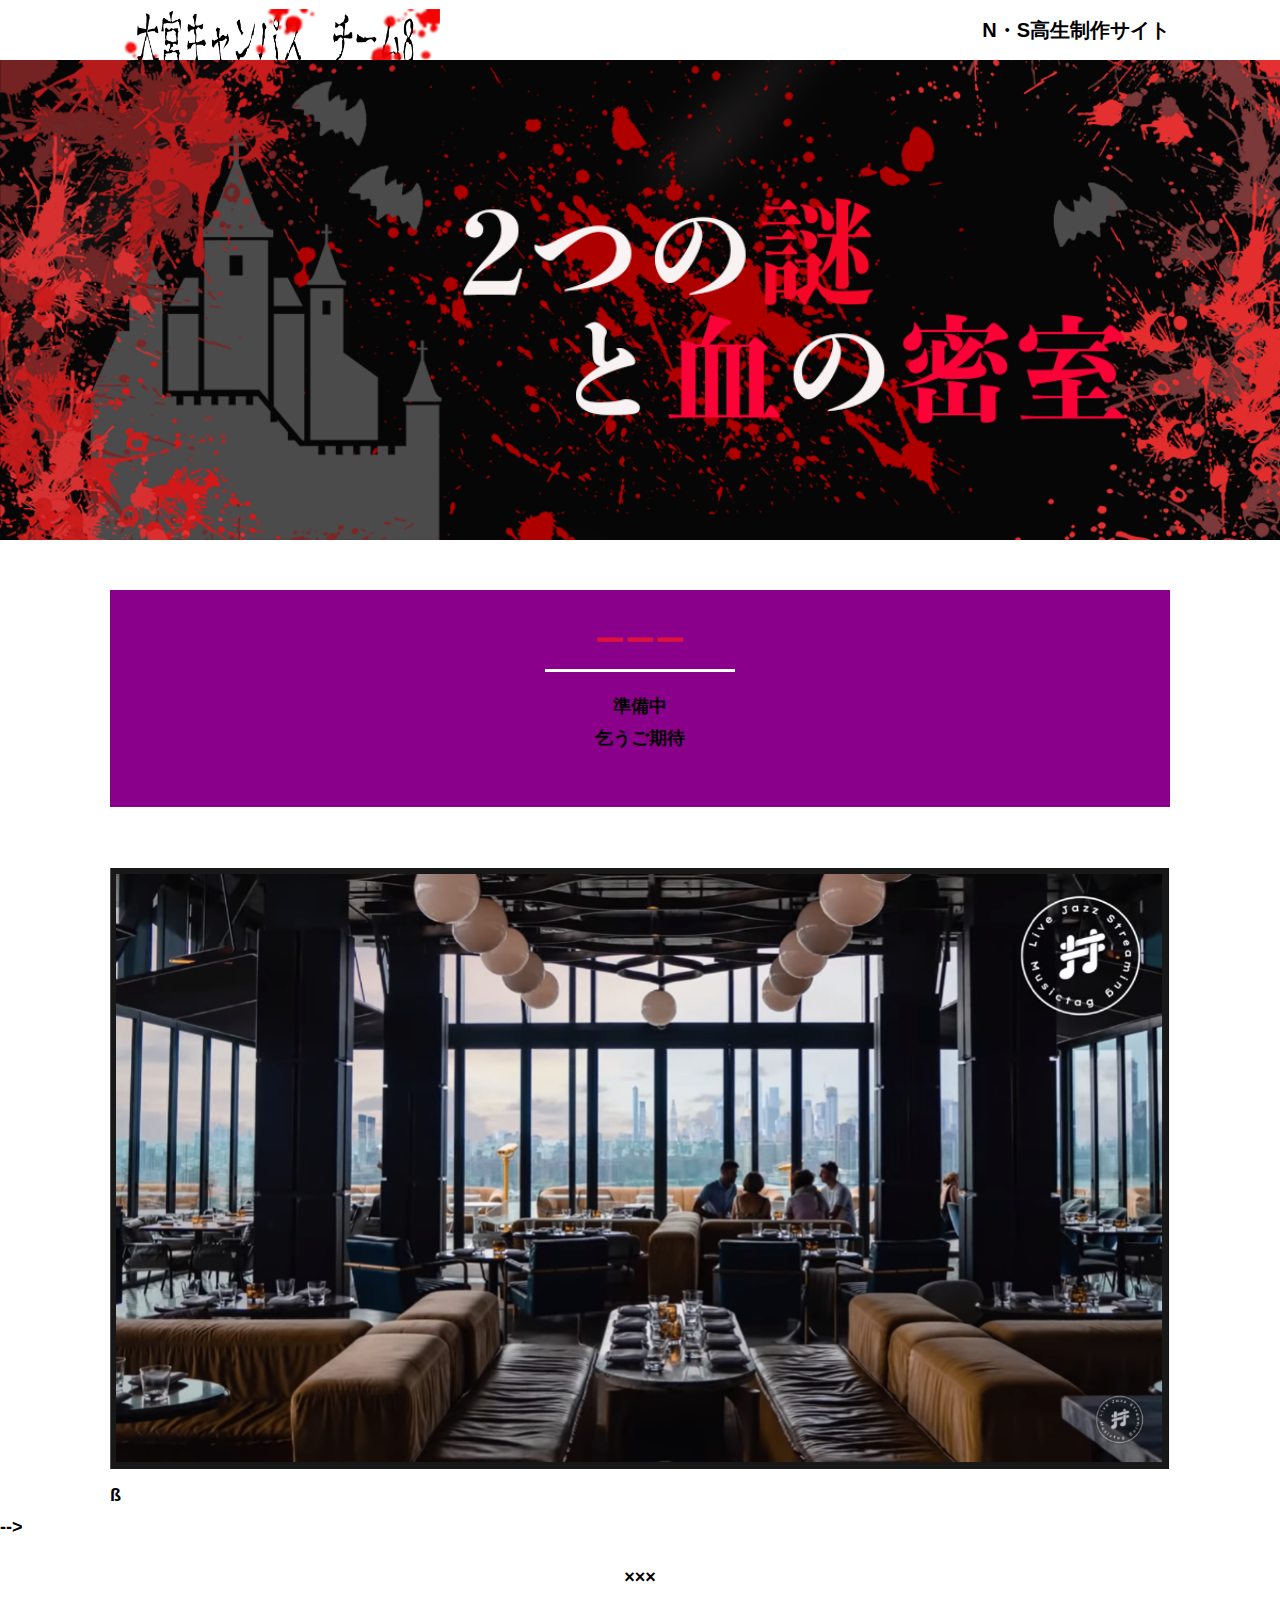
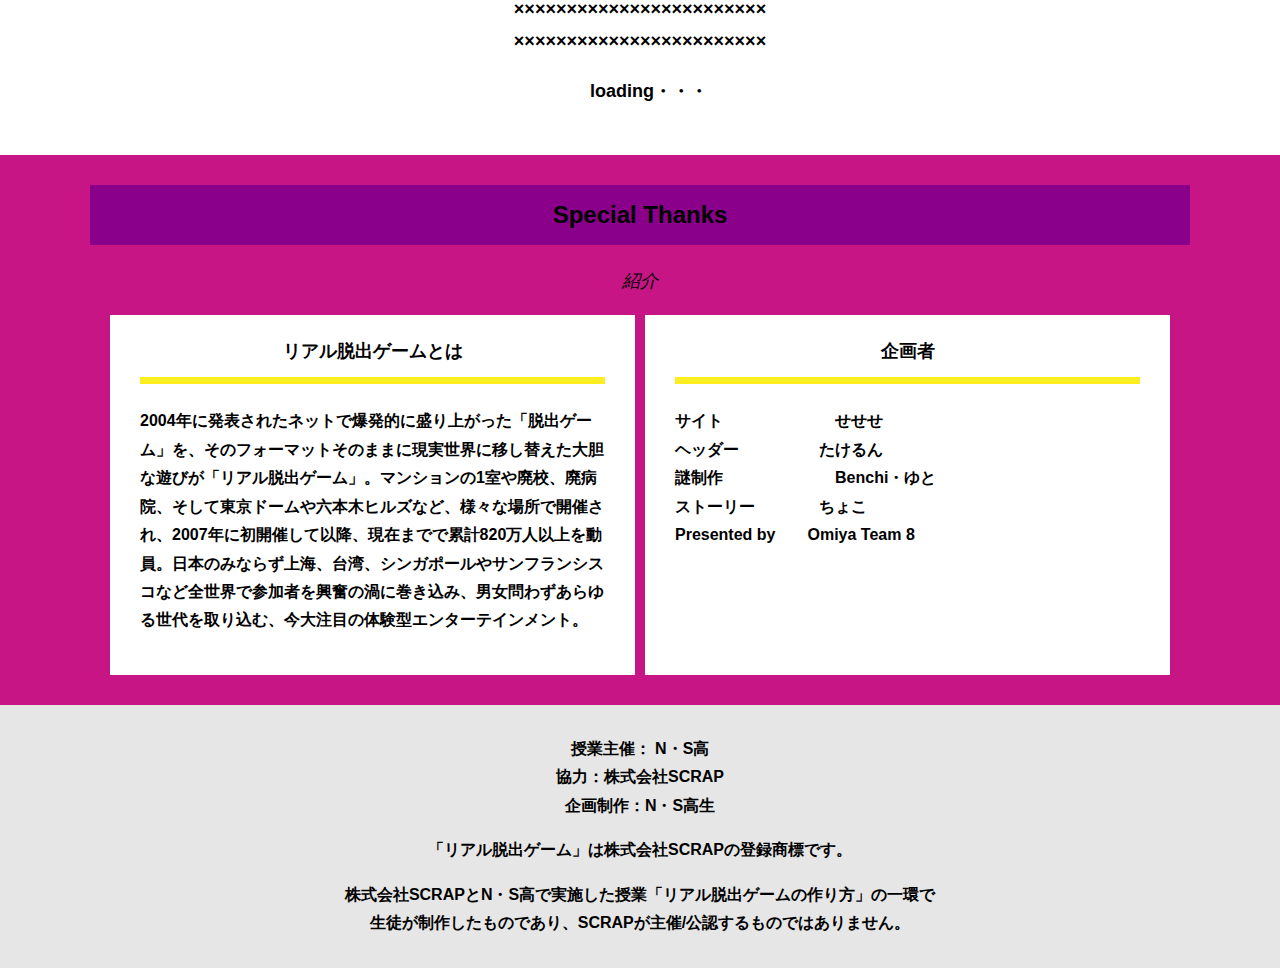
==== final.html @ 956ca18b "Update final.html" ====
<!DOCTYPE html>
<html lang="ja">
<head>
  <meta charset="UTF-8">
  <meta http-equiv="X-UA-Compatible" content="IE=edge">
  <meta name="viewport" content="width=device-width, initial-scale=1.0">
  <title>2つの謎と血の密室 │ Project N</title>
  <link rel="stylesheet" href="assets/css/normalize.css">
  <link rel="stylesheet" href="assets/css/style.css">
</head>
<body>
  <header class="header">
    <div class="container">
      <div class="header__logo"><img src="assets/images/rogo1.png" alt="チームロゴ"></div>
      <div class="header__name">N・S高生制作サイト</div>
    </div>
  </header>
  <main class="main final-page">
    <!-- タイトルエリア　ここから -->
    <h1 class="main-title"><img src="assets/images/プロN ヘッダー画像 2つの謎と血の密室.png" alt="2つの謎と血の密室"></h1>
    <!-- タイトルエリア　ここまで -->
    <section class="section">
      <div class="container">
        <div class="box bg-color--subcolor">
          <h2 class="section-title--border">ーーー</h2>
          <p class="text-center">準備中<br>
            乞うご期待</p>
        </div>
      </div>
    </section>
    <section class="section">
      <div class="container">
          <figure class="image__container">
             <img src="assets/images/stage.png" alt="">
          </figure>

<!--  YouTube貼り付け
            <div class="youtube__container">
              <div class="youtube">
                <iframe width="560" height="315" src="https://www.youtube.com/embed/IRyJe-0Uie0?controls=0" title="YouTube video player" frameborder="0" allow="accelerometer; autoplay; clipboard-write; encrypted-media; gyroscope; picture-in-picture" allowfullscreen></iframe>
              </div>
            </div>
Youtube貼り付けここまで-->
          ß
      </div>
         -->
        <p class="text-center">×××<br>
          ××××××××××××××××××××××××<br>
          ××××××××××××××××××××××××</p>
        <p class="text-center">　loading・・・ </p>
      </div>
    </section>
    <section class="section bg-color--keycolor">
      <div class="container">
        <h2 class="section-title">Special Thanks</h2>
        <p class="font-eng text-center">紹介</p>
        <div class="row">
          <div class="column">
            <div class="card">
              <h3 class="card__title">リアル脱出ゲームとは</h3>
              <p class="card__content">2004年に発表されたネットで爆発的に盛り上がった「脱出ゲーム」を、そのフォーマットそのままに現実世界に移し替えた大胆な遊びが「リアル脱出ゲーム」。マンションの1室や廃校、廃病院、そして東京ドームや六本木ヒルズなど、様々な場所で開催され、2007年に初開催して以降、現在までで累計820万人以上を動員。日本のみならず上海、台湾、シンガポールやサンフランシスコなど全世界で参加者を興奮の渦に巻き込み、男女問わずあらゆる世代を取り込む、今大注目の体験型エンターテインメント。</p>
            </div>
          </div>
          <div class="column">
            <div class="card">
              <h3 class="card__title">企画者</h3>
              <p class="card__content">
                サイト　　　　　　　せせせ<br>
                ヘッダー　　　　　たけるん<br>
                謎制作　　　　　　　Benchi・ゆと<br>
                ストーリー　　　　ちょこ<br>
                Presented by　　Omiya Team 8<br>
            </div>
          </div>
        </div>
      </div>
    </section>
  </main>
  <footer class="footer section bg-color--gray">
    <div class="container">
        <p class="text-center">授業主催： N・S高<br>協力：株式会社SCRAP<br>企画制作：N・S高生</p>
        <p class="text-center">「リアル脱出ゲーム」は株式会社SCRAPの登録商標です。</p>
        <p class="text-center">株式会社SCRAPとN・S高で実施した授業「リアル脱出ゲームの作り方」の一環で<br>生徒が制作したものであり、SCRAPが主催/公認するものではありません。</p>
    </div>
  </footer>
</body>
</html>
---- assets/css/style.css ----
@charset "UTF-8";
/****************************
 * 共通CSSのテンプレートです。
*****************************/
*,
*::before,
*::after {
  -webkit-box-sizing: border-box;
          box-sizing: border-box;
}

html {
  font-size: 18px;
  -webkit-box-sizing: border-box;
          box-sizing: border-box;
}

body {
  overflow-x: hidden;
  font-family: "游ゴシック体", "Yu Gothic", YuGothic, "ヒラギノ角ゴ Pro", "Hiragino Kaku Gothic Pro", "メイリオ", "Meiryo", sans-serif;
  font-size: 18px;
  line-height: 1.77778;
  font-weight: bold;
  text-decoration: none;
  border: none;
  list-style: none;
  color: #000;
  margin: 0;
}

img {
  width: 100%;
}

figure {
  margin: 0;
}

figcaption {
  margin-top: 30px;
  font-size: 14px;
}

@media screen and (max-width: 767px) {
  figcaption {
    font-size: 13px;
  }
}

input[type=text] {
  font-size: 18px;
  border: none;
  padding: 25px 35px;
  display: block;
  margin: 0 auto;
  max-width: 580px;
  width: 100%;
}

::-webkit-input-placeholder {
  color: #999;
}

:-ms-input-placeholder {
  color: #999;
}

::-ms-input-placeholder {
  color: #999;
}

::placeholder {
  color: #999;
}

button {
  cursor: pointer;
  display: block;
  border: none;
  margin: 0 auto;
  background-color: #c71585;
  color: #fff;
  width: 287px;
  height: 55px;
}

/*******************
* Layout
*******************/
.section {
  padding-top: 30px;
  padding-bottom: 30px;
}

.section--clear {
  /* ステージクリア画面 */
  position: fixed;
  display: none;
  /* 読み込み時に一瞬表示されるのを防ぐ */
  -webkit-box-pack: center;
      -ms-flex-pack: center;
          justify-content: center;
  -webkit-box-align: center;
      -ms-flex-align: center;
          align-items: center;
  top: 0;
  bottom: 0;
  left: 0;
  right: 0;
  z-index: 200;
}

.section--clear.isClear {
  display: -webkit-box;
  display: -ms-flexbox;
  display: flex;
}

.container {
  width: 1100px;
  padding-left: 20px;
  padding-right: 20px;
  margin: 0 auto;
}

@media screen and (max-width: 1100px) {
  .container {
    width: calc(100% - 40px);
  }
}

.row {
  display: -webkit-box;
  display: -ms-flexbox;
  display: flex;
  -ms-flex-line-pack: stretch;
      align-content: stretch;
  gap: 10px;
}

.row + .row {
  margin-top: 20px;
}

.column {
  width: 100%;
}

.card {
  background-color: #fff;
  margin-bottom: 20px;
  height: 100%;
}

.card__title {
  font-size: 18px;
  text-align: center;
  margin: 0;
  padding: 20px 30px;
  position: relative;
  cursor: pointer;
}

.card__content {
  -webkit-transition: all 0.3s;
  transition: all 0.3s;
  font-size: 16px;
  padding: 20px 30px;
  margin: 0;
  position: relative;
}

.card__content::before {
  display: block;
  content: '';
  width: calc(100% - 60px);
  height: 7px;
  background-color: #fcee21;
  position: absolute;
  top: -10px;
  left: 30px;
}

.hint-page .card {
  height: auto;
}

.hint-page .card__content {
  display: none;
  text-align: center;
}

.hint-page .card__arrow {
  position: absolute;
  top: calc(50% - 12px);
  right: 45px;
  -webkit-transform: rotate(90deg);
          transform: rotate(90deg);
  -webkit-transition: all 0.3s;
  transition: all 0.3s;
  fill: #009245;
  width: 12px;
  height: 24px;
}

.hint-page .card.is-open .card__content {
  display: block;
}

.hint-page .card.is-open .card__arrow {
  -webkit-transform: rotate(-90deg);
          transform: rotate(-90deg);
}

.box {
  padding: 35px 30px;
}

.youtube {
  position: relative;
  width: 100%;
  padding-top: 56.25%;
}

.youtube iframe {
  position: absolute;
  top: 0;
  left: 0;
  width: 100%;
  height: 100%;
}

.youtube__container {
  max-width: 800px;
  margin: 0 auto;
}

/*********************
* Color
*********************/
.bg-color--keycolor {
  background-color: #c71585;
}

.bg-color--subcolor {
  background-color: #8b008b;
}

.bg-color--gray {
  background-color: #e6e6e6;
}

/*********************
* title
**********************/
.main-title {
  margin: 0;
}

.sub-title {
  text-align: center;
  font-size: 18px;
  line-height: 1.66667;
}

.sub-title__bg {
  background-color: #fcee21;
  padding-left: 1rem;
  padding-right: 1rem;
}

.section-title {
  font-size: 24px;
  line-height: 1.75;
  text-align: center;
  padding: 9px 20px;
  background-color: #8b008b;
  margin: 0 -20px 20px -20px;
}

.section-title__stage {
  display: inline-block;
  margin-right: 2rem;
}

.section-title--keycolorlight {
  background-color: #dc143c;
}

.section-title--keycolorlight .section-title__stage {
  color: #fff;
}

.section-title--keycolor {
  background-color: #c71585;
}

.section-title--story {
  width: 330px;
  margin: 0 auto 20px;
}

.section-title--border {
  position: relative;
  font-size: 30px;
  text-align: center;
  line-height: 1.06667;
  margin: 0;
  padding-bottom: 15px;
  color: #dc143c;
}

.section-title--border::after {
  position: absolute;
  bottom: 0;
  left: calc(50% - 95px);
  display: block;
  content: '';
  background-color: #fff;
  height: 2.6px;
  width: 190px;
}

/******************
* text
******************/
.font-eng {
  font-style: italic;
  font-weight: normal;
}

/*************************
* Button
*************************/
.btn {
  display: block;
  text-decoration: none;
  cursor: pointer;
  background-color: #dc143c;
  color: #fff;
  font-size: 24px;
  line-height: 1.54167;
  text-align: center;
  padding: 11.5px;
  width: calc(100% - 40px);
  max-width: 700px;
  margin: 10px auto;
  position: relative;
}

.btn:hover {
  opacity: 0.7;
}

.btn__arrow {
  position: absolute;
  top: calc(50% - 12px);
  right: 15px;
  fill: #fff;
  width: 12px;
  height: 24px;
}

/****************
* header
*****************/
.header {
  background-color: #fff;
  height: 60px;
}

.header .container {
  display: -webkit-box;
  display: -ms-flexbox;
  display: flex;
  -webkit-box-pack: justify;
      -ms-flex-pack: justify;
          justify-content: space-between;
  -webkit-box-align: center;
      -ms-flex-align: center;
          align-items: center;
  height: 100%;
}

.header__logo {
  width: 330px;
  height: 42px;
}

.header__name {
  font-size: 20px;
  line-height: 1.1;
}

.footer {
  font-size: 16px;
}

.footer p:first-child {
  margin-top: 0;
}

.footer p:last-child {
  margin-bottom: 0;
}

/********************
* main
********************/
.story__note {
  margin: 0;
}

.story__note__outer {
  width: 860px;
  display: -webkit-box;
  display: -ms-flexbox;
  display: flex;
  padding: 20px;
  margin: 20px auto;
  -webkit-box-pack: center;
      -ms-flex-pack: center;
          justify-content: center;
}

@media screen and (max-width: 940px) {
  .story__note__outer {
    width: 100%;
  }
}

.stage-column__container + .stage-column__container {
  border-top: 2px solid #fff;
}

.answer {
  font-size: 18px;
  margin-bottom: 20px;
  line-height: 80px;
  word-spacing: 20px;
}

.err-message {
  color: #c1272d;
  font-size: 18px;
  text-align: center;
}

.link-hint {
  text-align: center;
  display: block;
  margin-top: 20px;
}

.clear-message {
  background-color: #8b008b;
  padding: 30px 30px 60px;
  position: relative;
}

.clear-message__title {
  position: relative;
  display: block;
  text-align: center;
  color: #dc143c;
  font-size: 30px;
  padding-bottom: 10px;
  margin-bottom: 35px;
}

.clear-message__title::after {
  content: '';
  position: absolute;
  display: block;
  width: 183px;
  height: 2px;
  background-color: #fff;
  bottom: 0;
  left: calc(50% - (183px/2));
}

.clear-message__content {
  text-align: center;
}

.clear-message__btn {
  position: absolute;
  bottom: -30px;
  left: calc(50% - 144px);
  width: 288px;
  margin: 0;
}

/********************
* Utility
********************/
.text-center {
  text-align: center;
}

.text-left {
  text-align: left;
}

.text-right {
  text-align: right;
}

.hidden {
  display: none;
}
/*# sourceMappingURL=style.css.map */
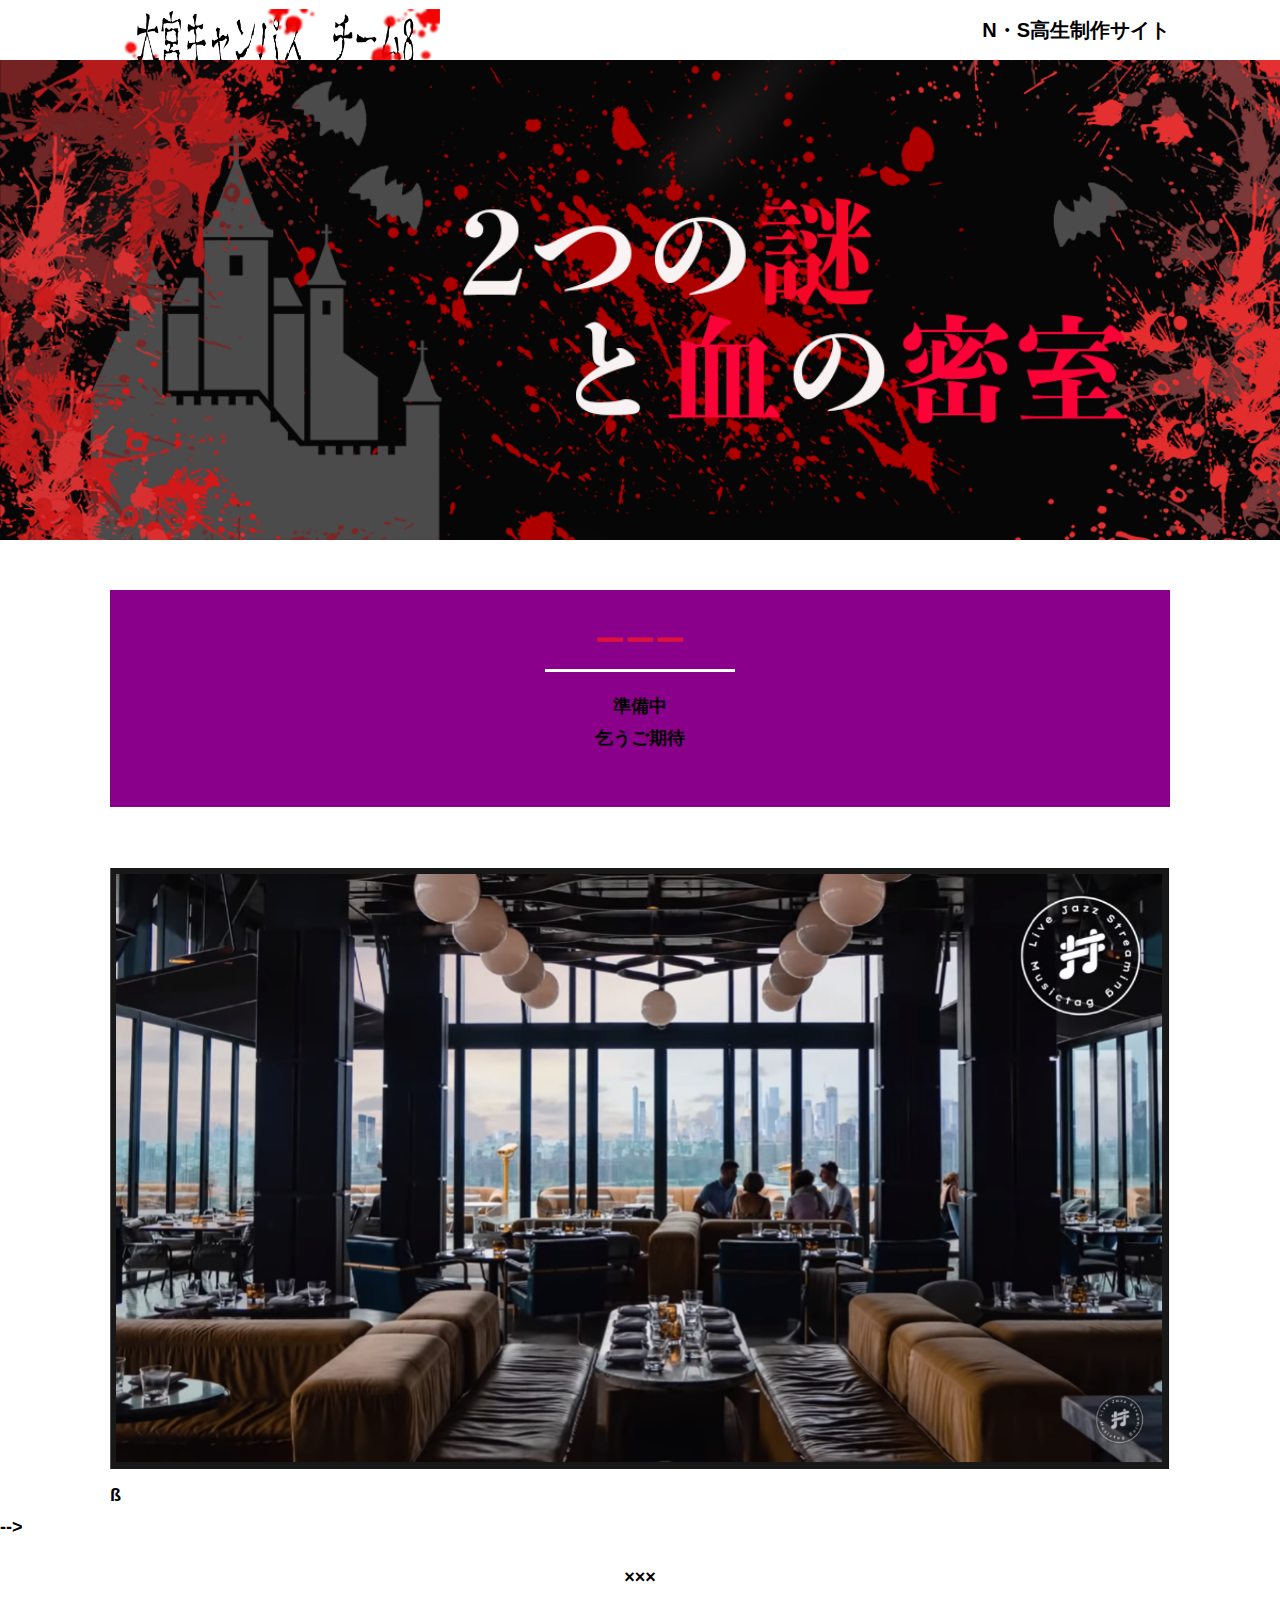
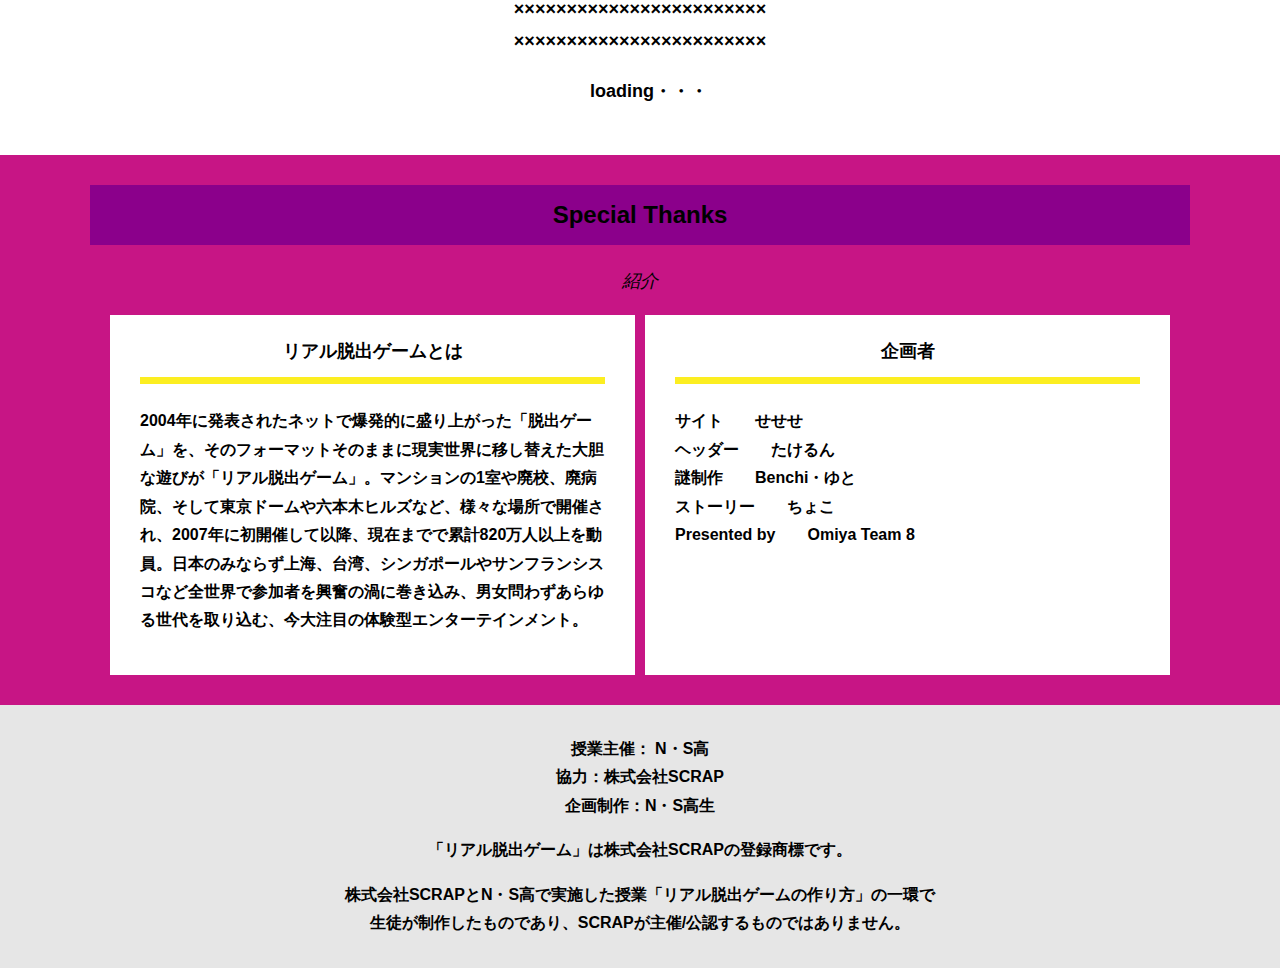
==== commit 994039e2: "Update final.html" ====
--- a/final.html
+++ b/final.html
@@ -65,10 +65,10 @@
             <div class="card">
               <h3 class="card__title">企画者</h3>
               <p class="card__content">
-                サイト　　　　　　　せせせ<br>
-                ヘッダー　　　　　たけるん<br>
-                謎制作　　　　　　　Benchi・ゆと<br>
-                ストーリー　　　　ちょこ<br>
+                サイト　　せせせ<br>
+                ヘッダー　　たけるん<br>
+                謎制作　　Benchi・ゆと<br>
+                ストーリー　　ちょこ<br>
                 Presented by　　Omiya Team 8<br>
             </div>
           </div>
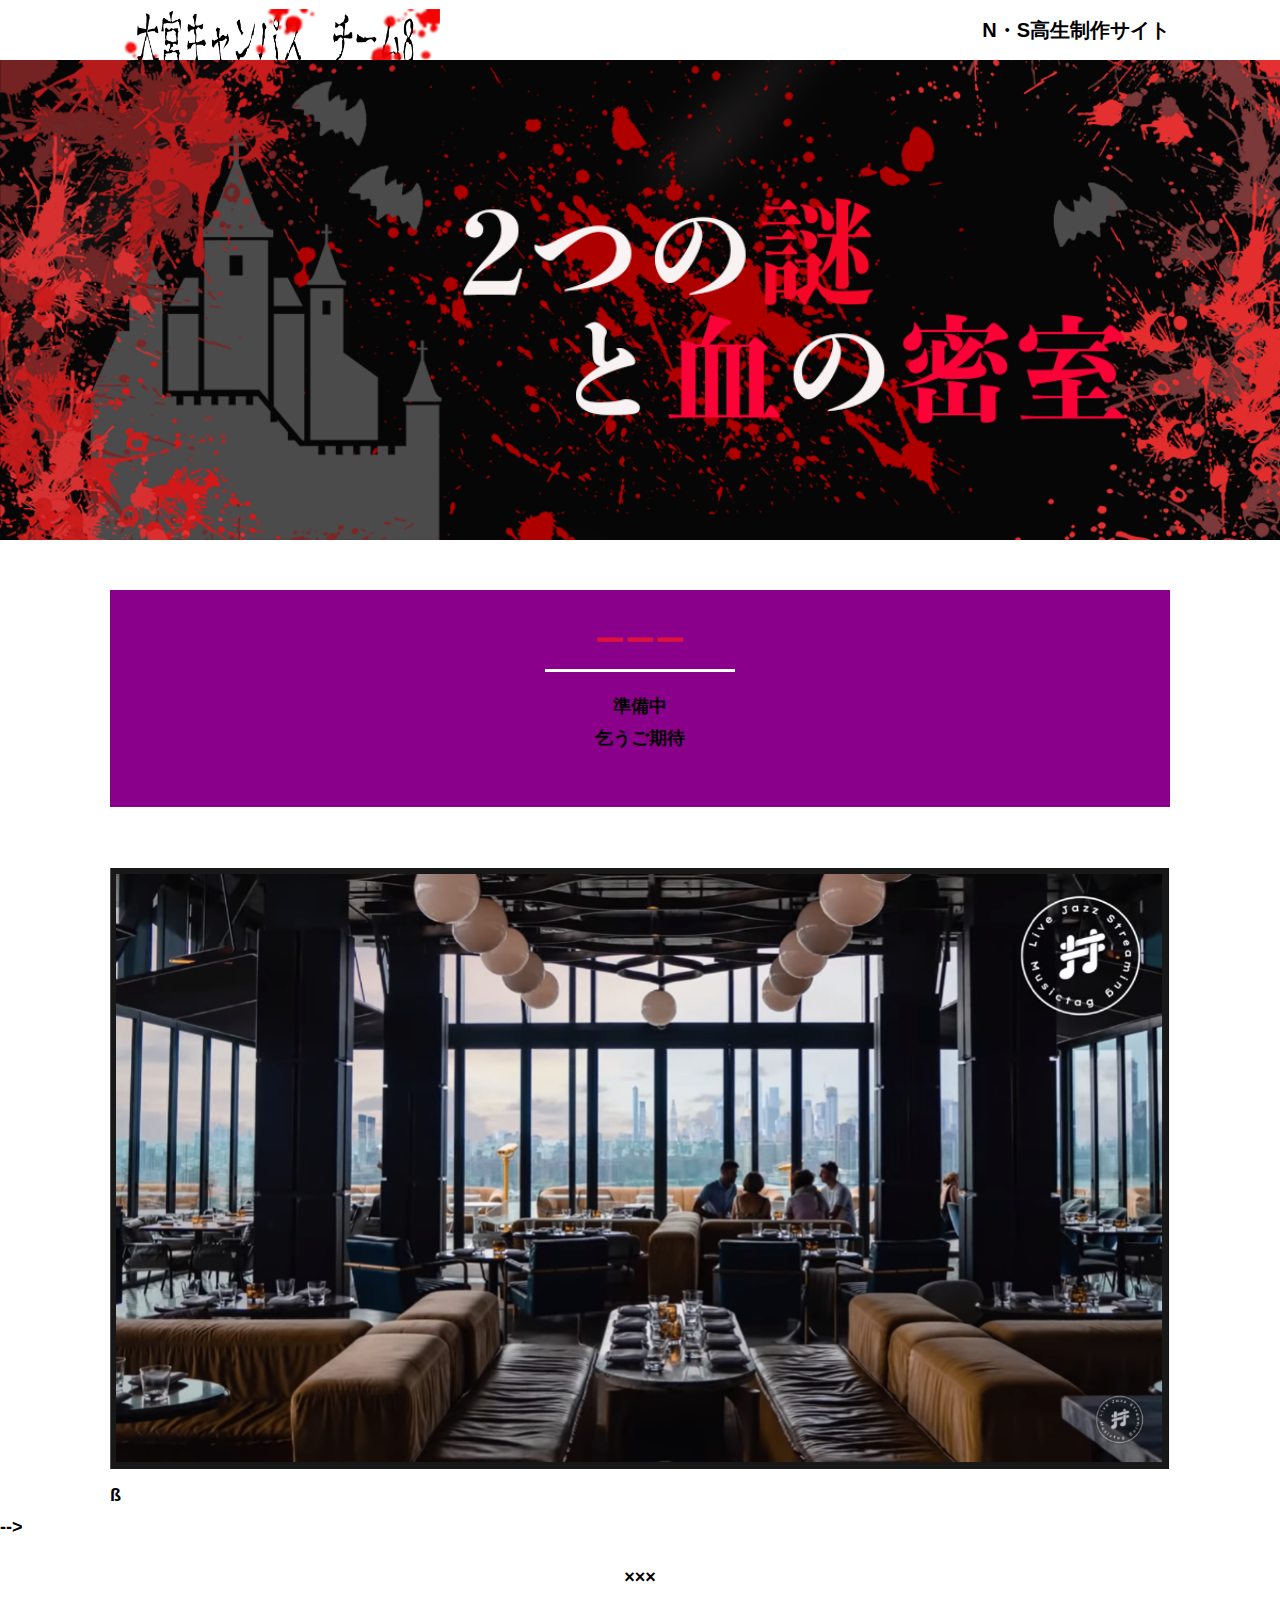
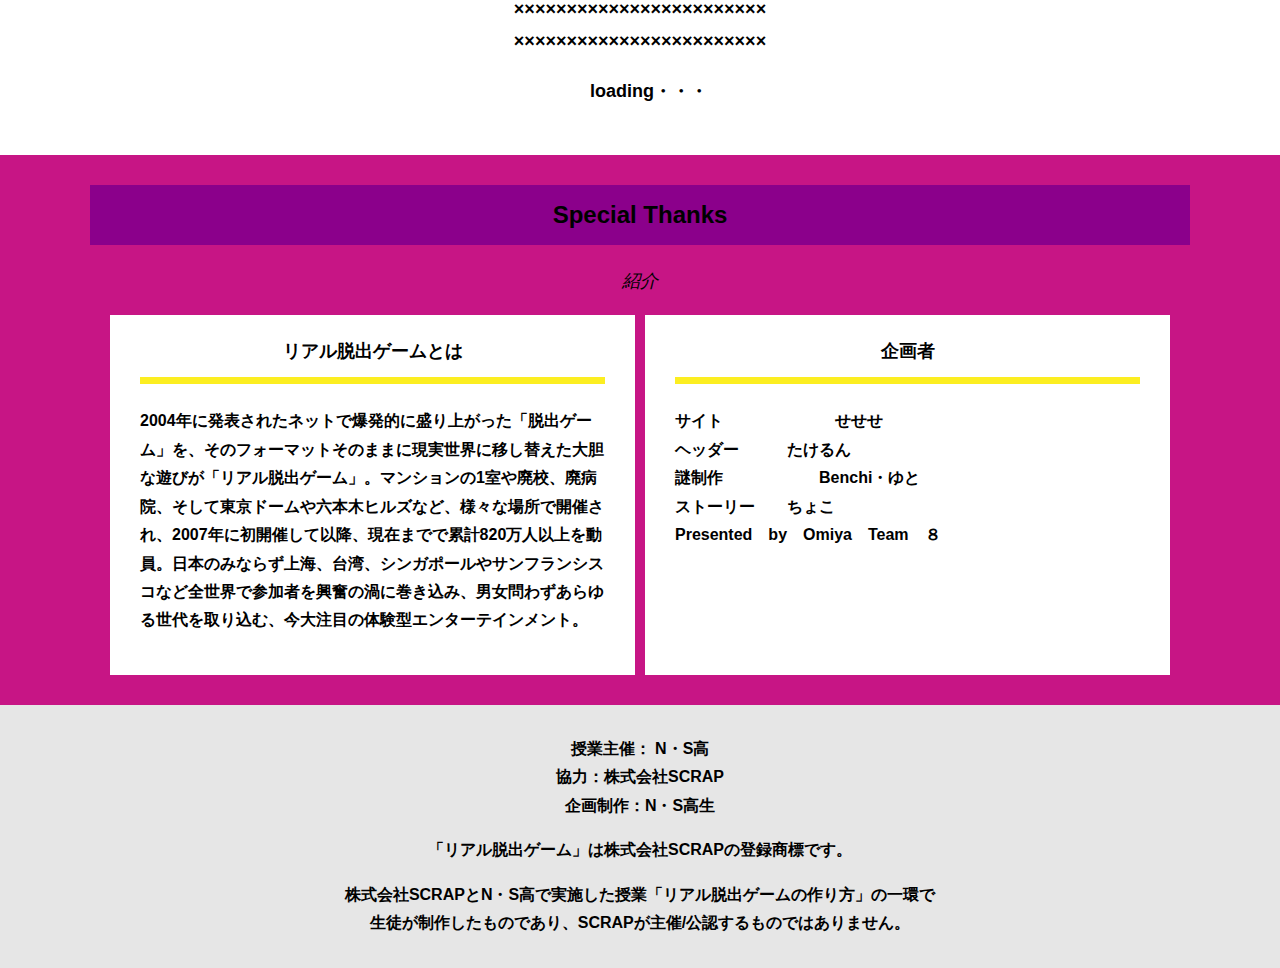
==== commit f00768b7: "Update final.html" ====
--- a/final.html
+++ b/final.html
@@ -65,11 +65,11 @@
             <div class="card">
               <h3 class="card__title">企画者</h3>
               <p class="card__content">
-                サイト　　せせせ<br>
-                ヘッダー　　たけるん<br>
-                謎制作　　Benchi・ゆと<br>
+                サイト　　　　　　　せせせ<br>
+                ヘッダー　　　たけるん<br>
+                謎制作　　　　　　Benchi・ゆと<br>
                 ストーリー　　ちょこ<br>
-                Presented by　　Omiya Team 8<br>
+                Presented　by　Omiya　Team　８<br>
             </div>
           </div>
         </div>
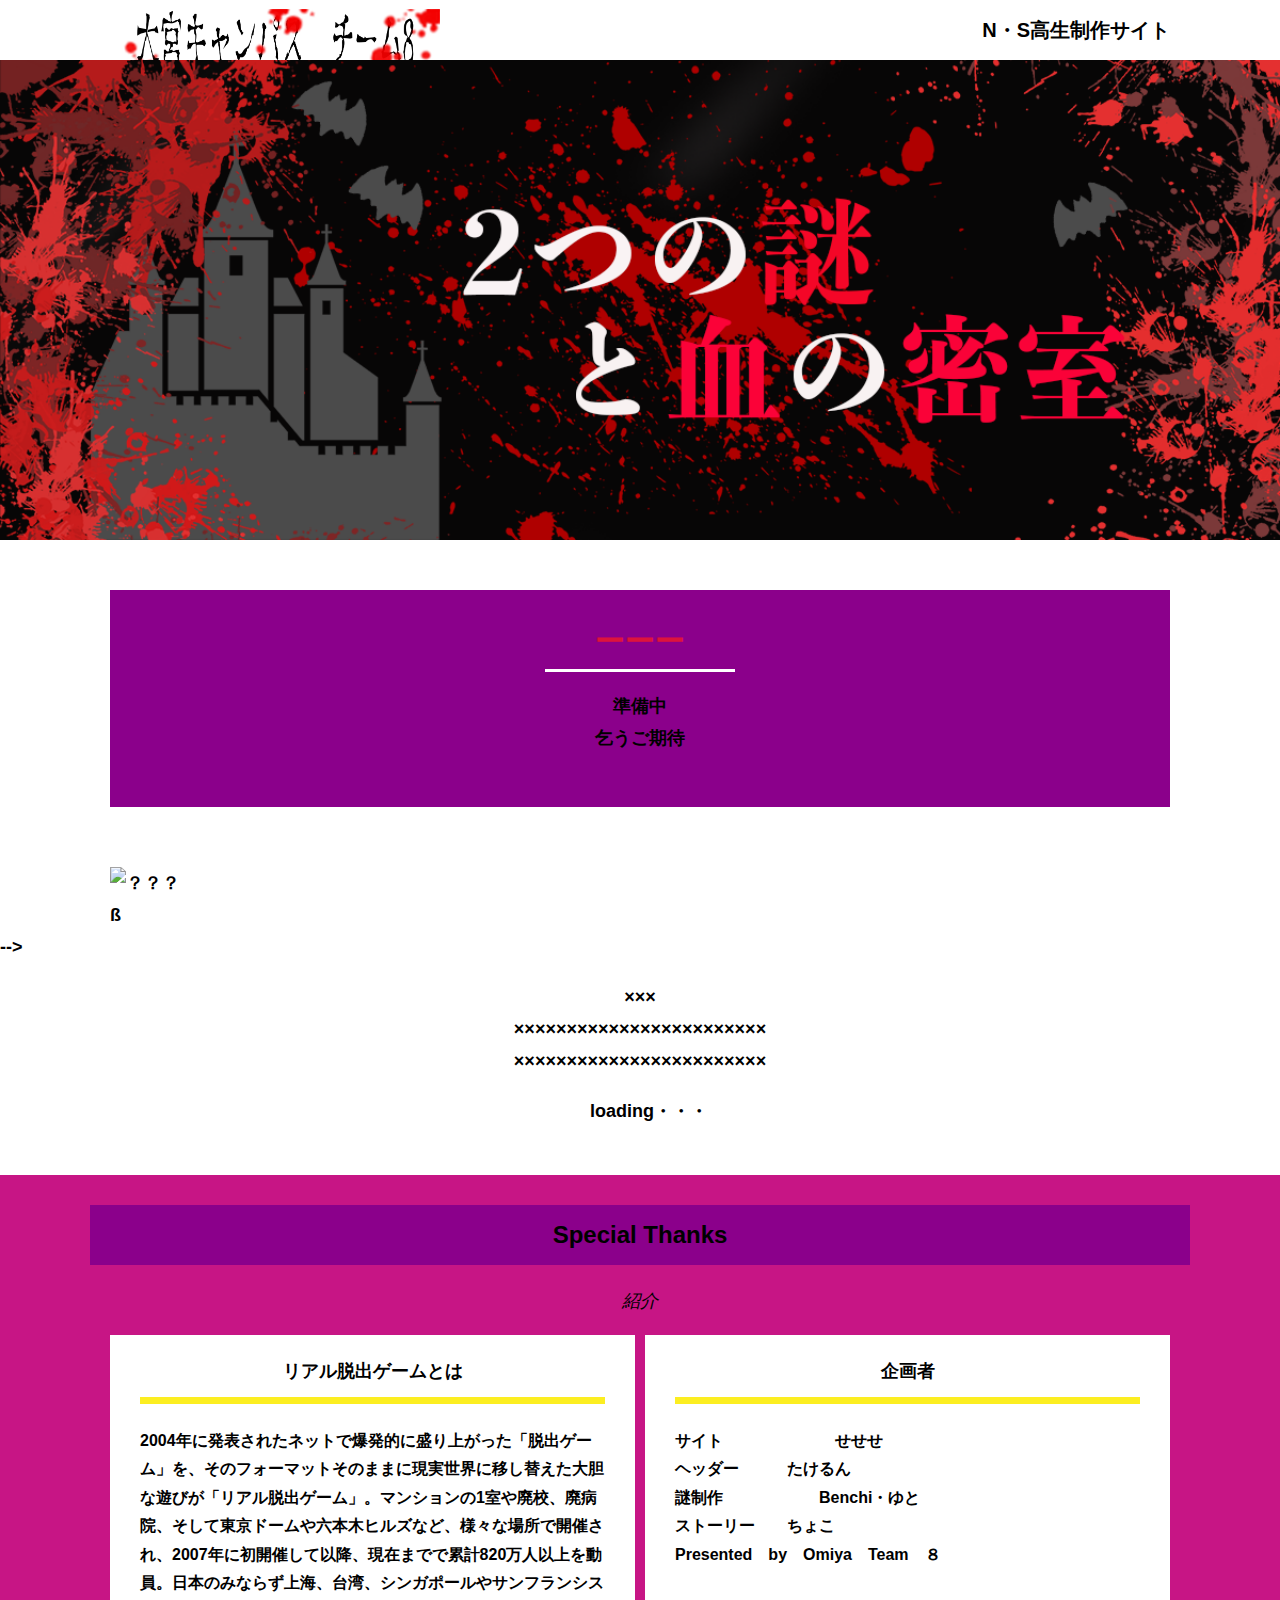
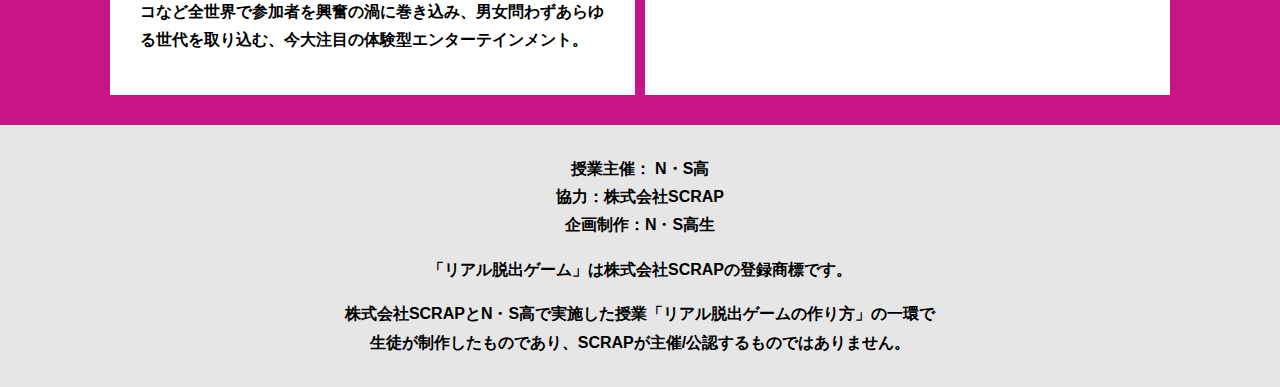
==== commit f76cc48a: "Update final.html" ====
--- a/final.html
+++ b/final.html
@@ -31,7 +31,7 @@
     <section class="section">
       <div class="container">
           <figure class="image__container">
-             <img src="assets/images/stage.png" alt="">
+             <img src="壁.png" alt="？？？">
           </figure>
 
 <!--  YouTube貼り付け
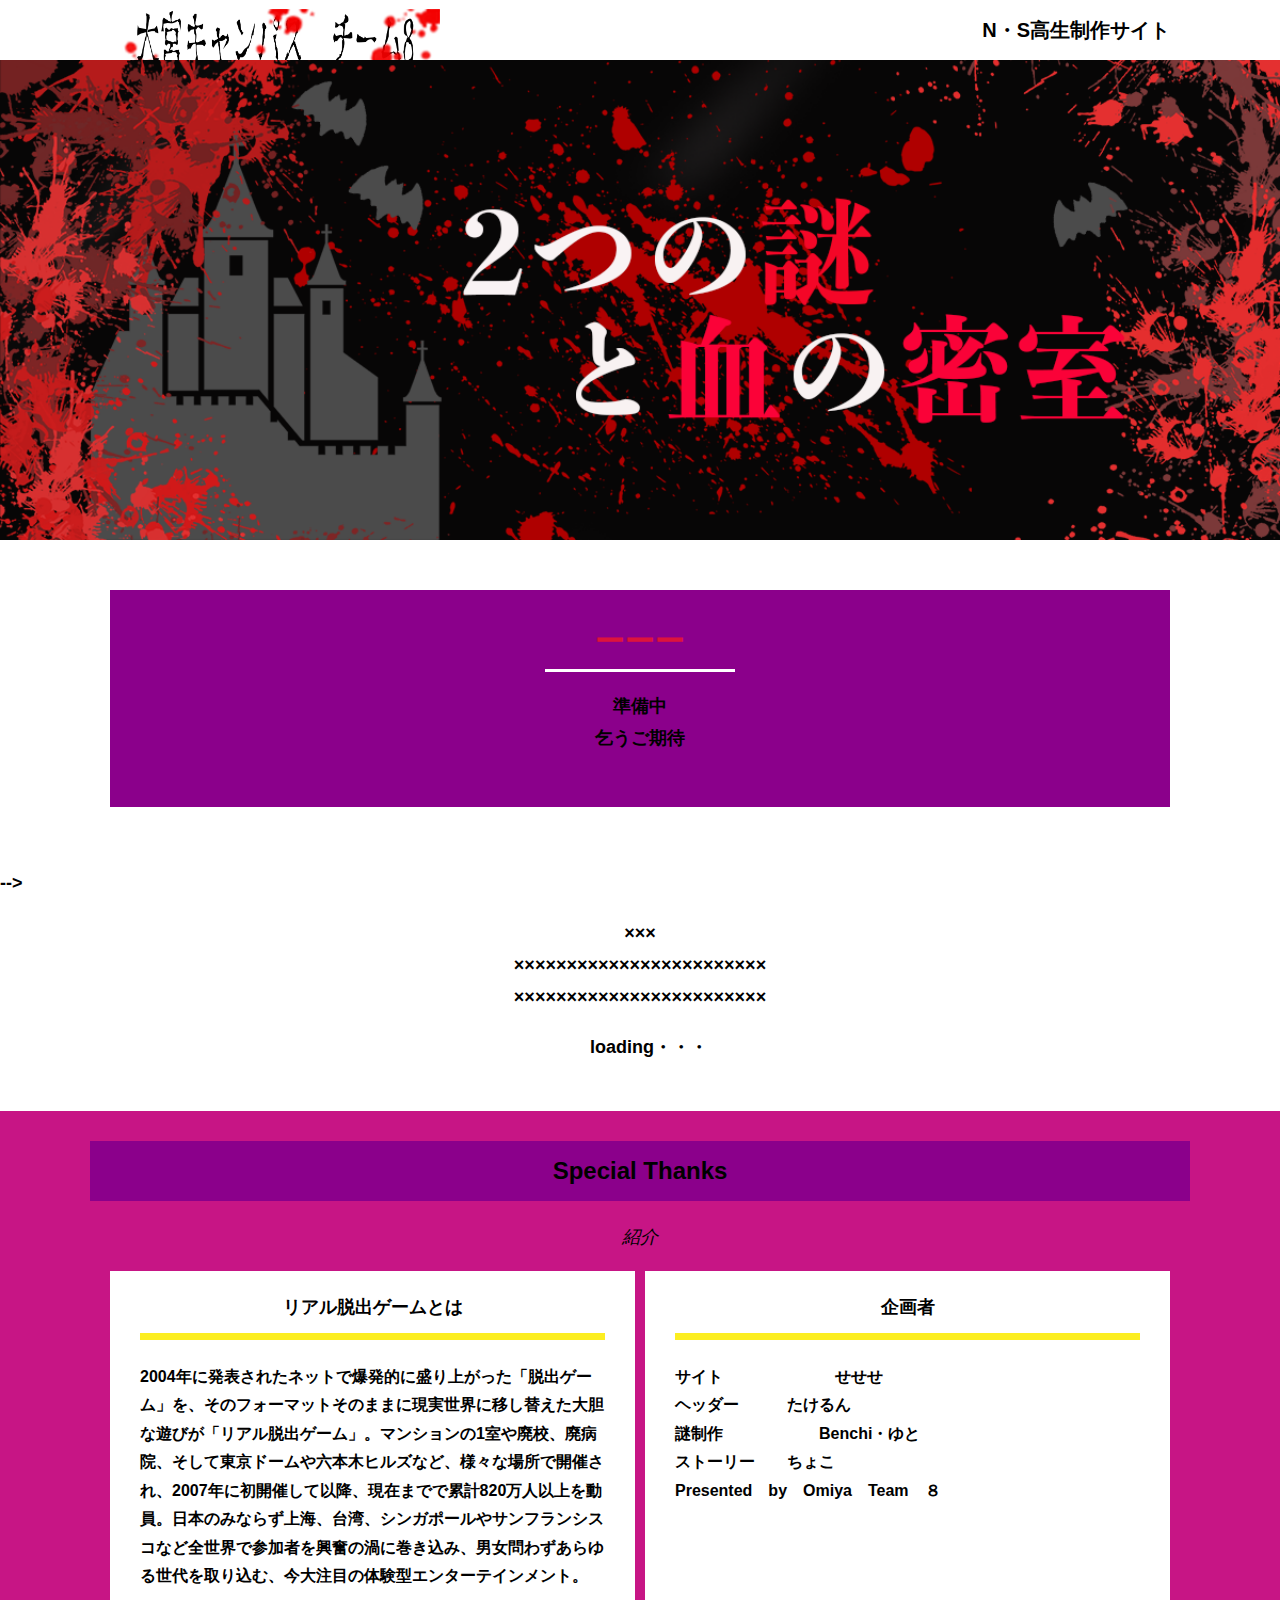
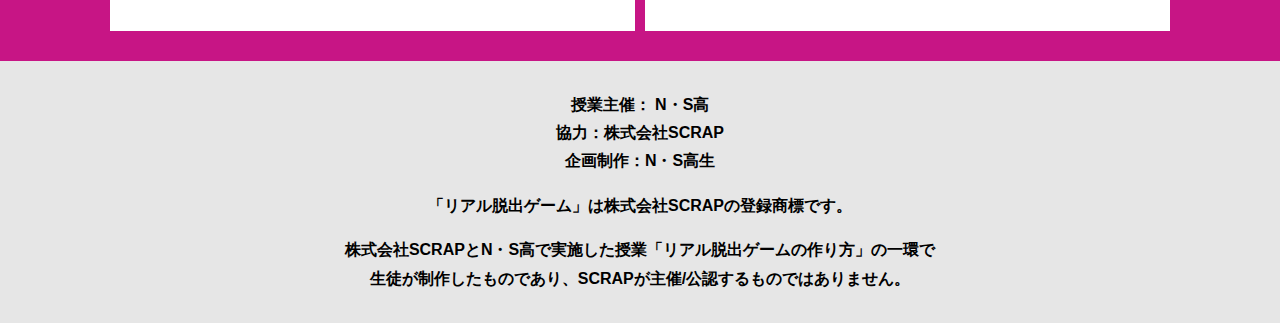
==== commit 1dcfa263: "Update final.html" ====
--- a/final.html
+++ b/final.html
@@ -30,8 +30,7 @@
     </section>
     <section class="section">
       <div class="container">
-          <figure class="image__container">
-             <img src="壁.png" alt="？？？">
+          
           </figure>
 
 <!--  YouTube貼り付け
@@ -41,7 +40,7 @@
               </div>
             </div>
 Youtube貼り付けここまで-->
-          ß
+          
       </div>
          -->
         <p class="text-center">×××<br>
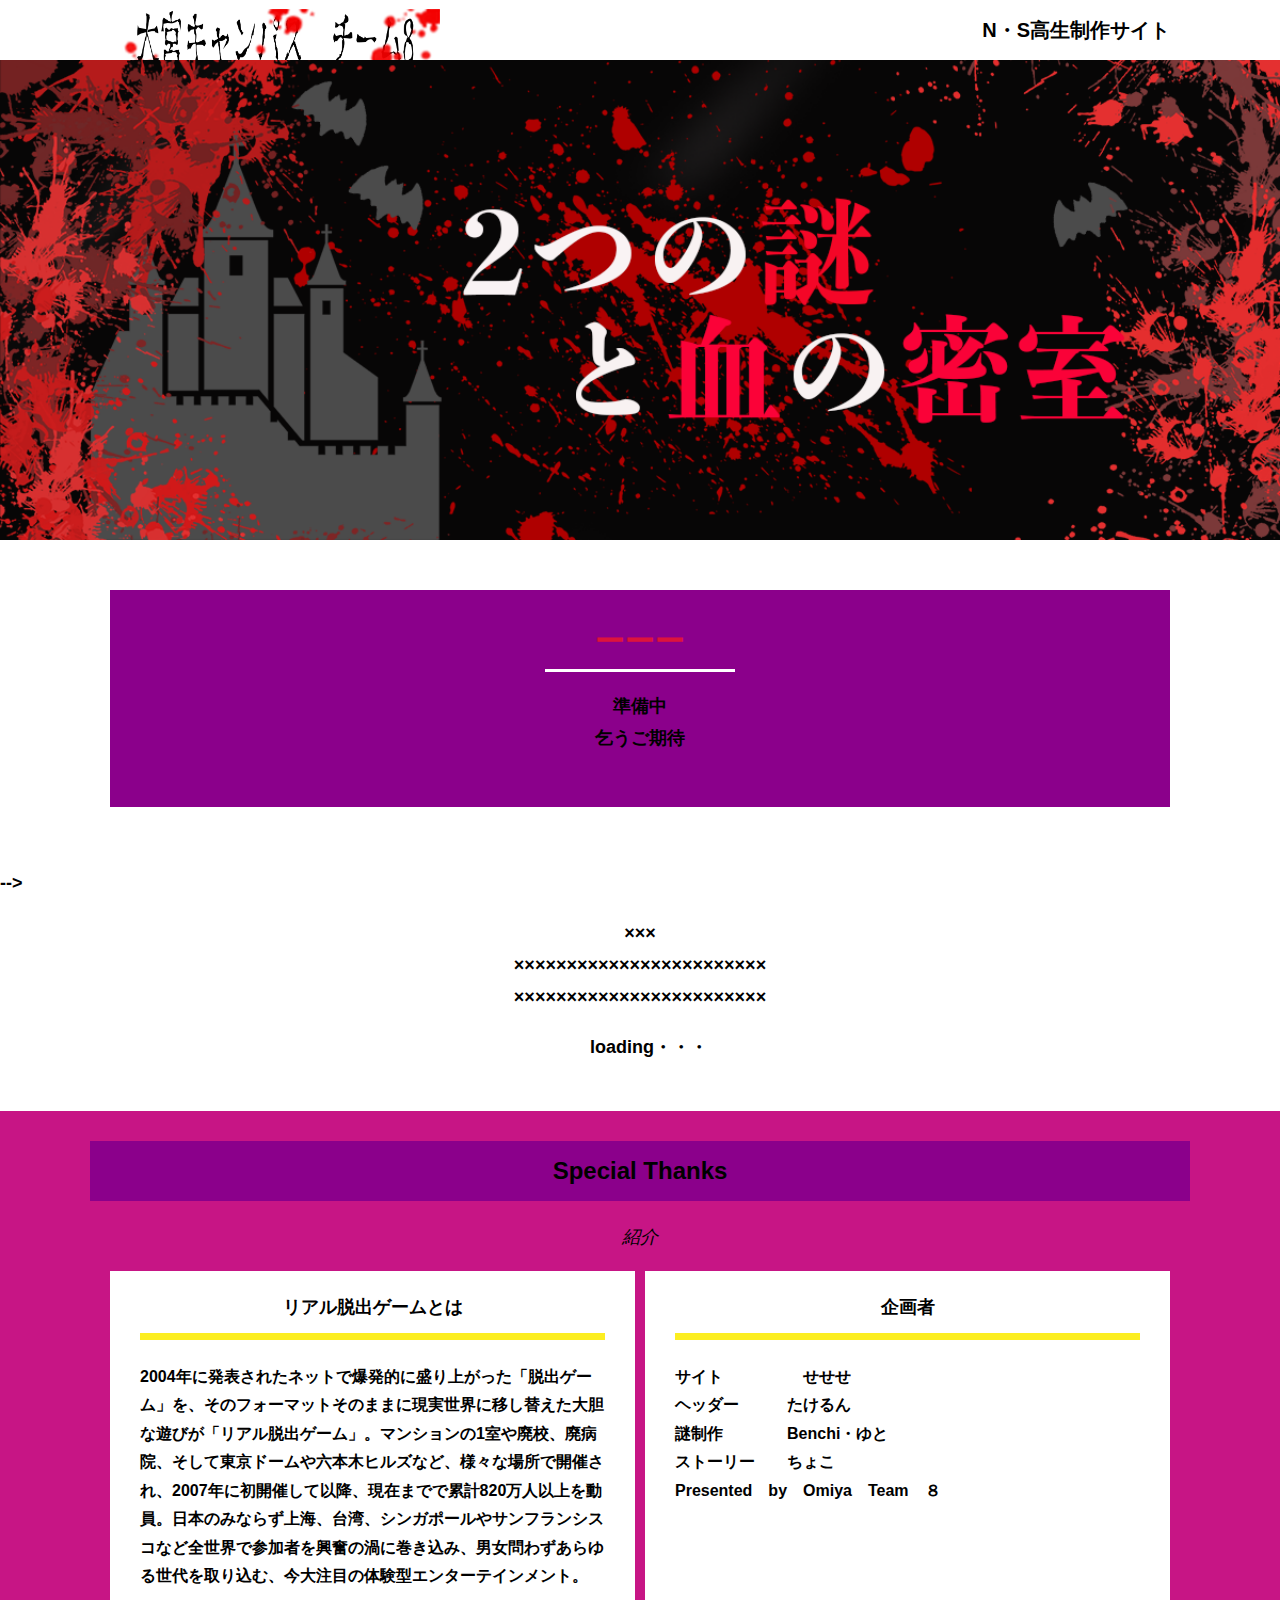
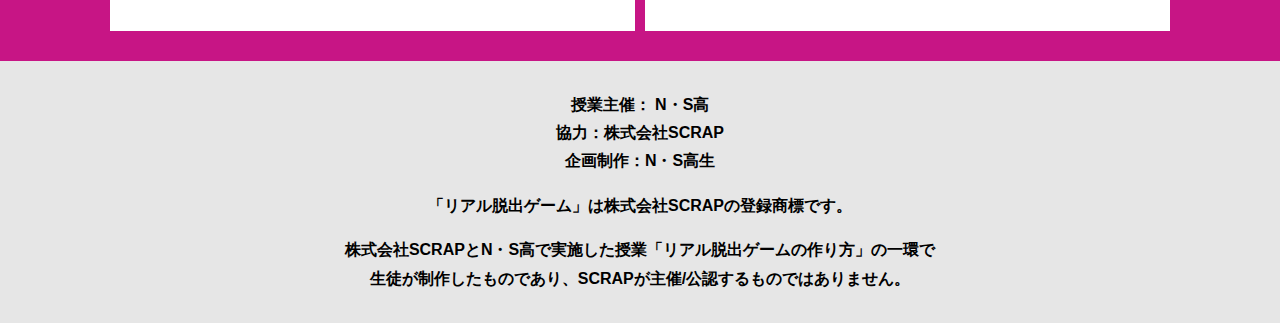
==== commit f71a6383: "Update final.html" ====
--- a/final.html
+++ b/final.html
@@ -64,9 +64,9 @@
             <div class="card">
               <h3 class="card__title">企画者</h3>
               <p class="card__content">
-                サイト　　　　　　　せせせ<br>
+                サイト　　　　　せせせ<br>
                 ヘッダー　　　たけるん<br>
-                謎制作　　　　　　Benchi・ゆと<br>
+                謎制作　　　　Benchi・ゆと<br>
                 ストーリー　　ちょこ<br>
                 Presented　by　Omiya　Team　８<br>
             </div>
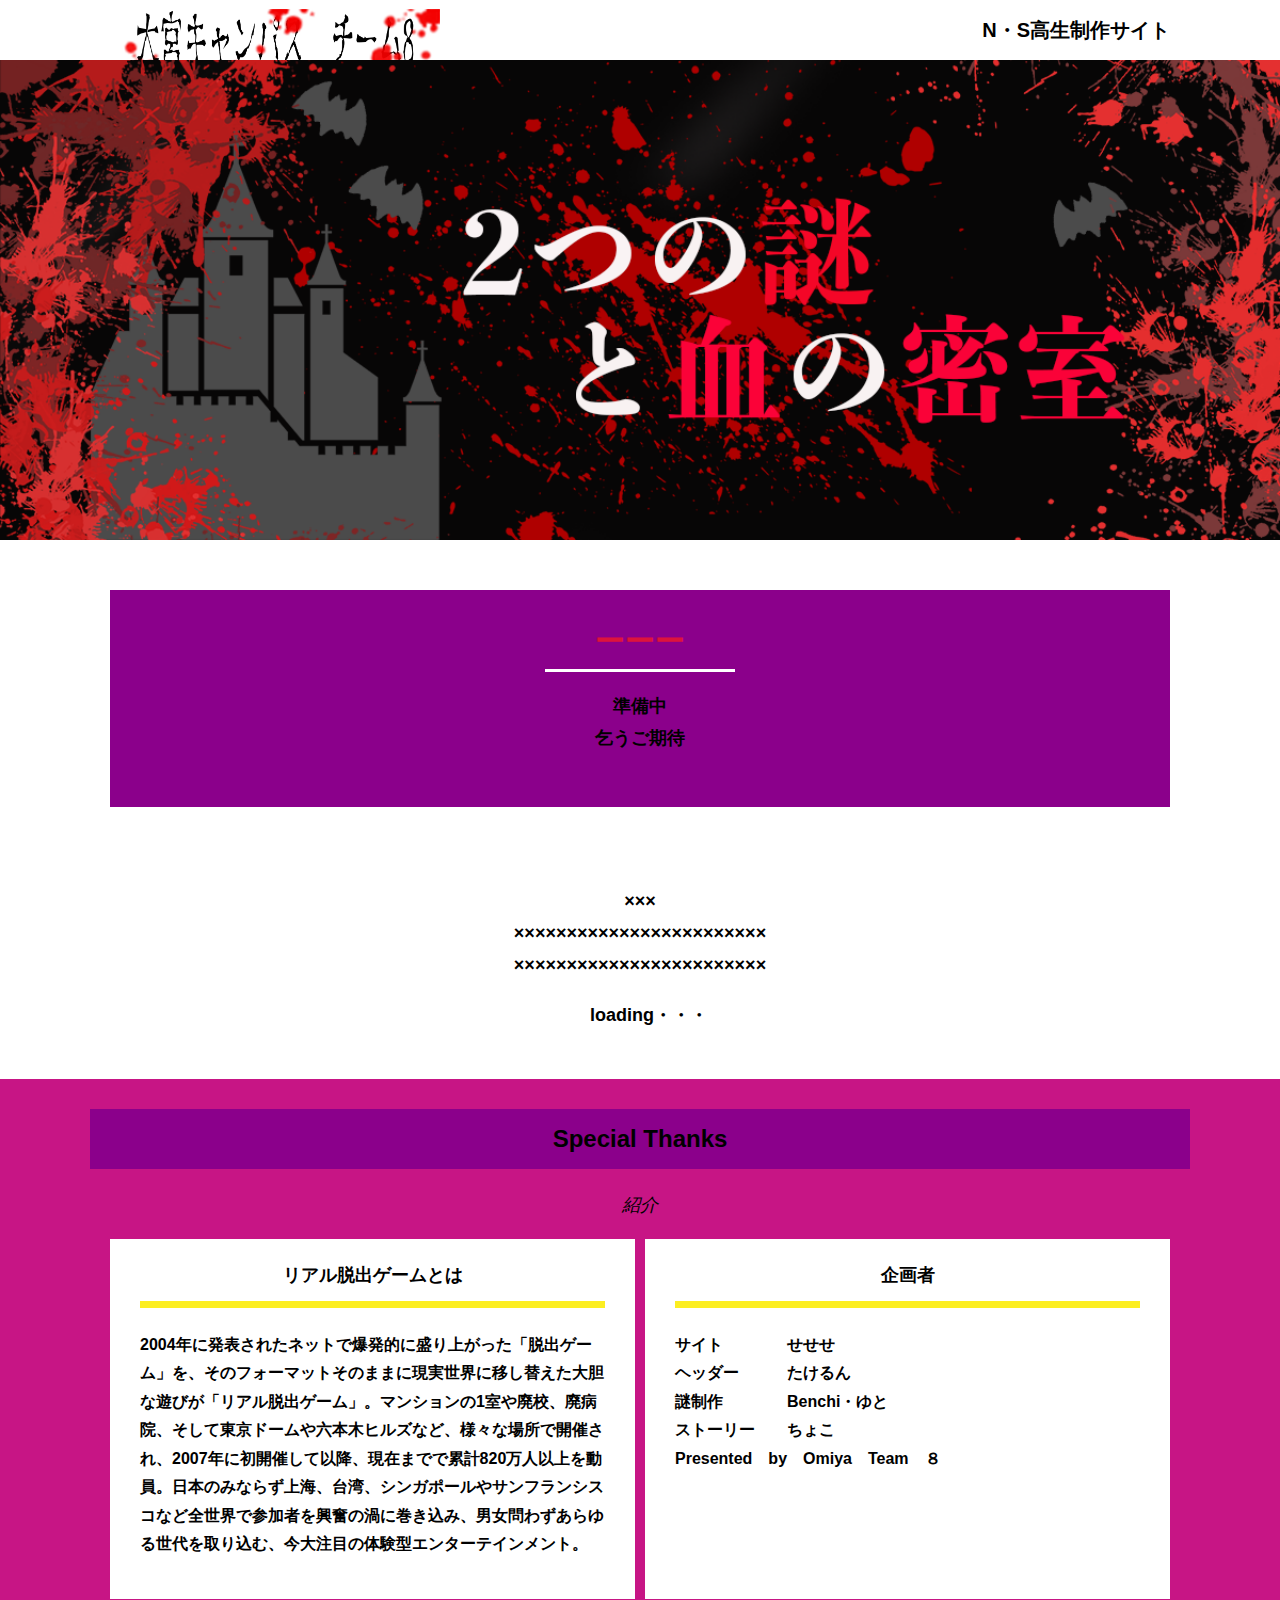
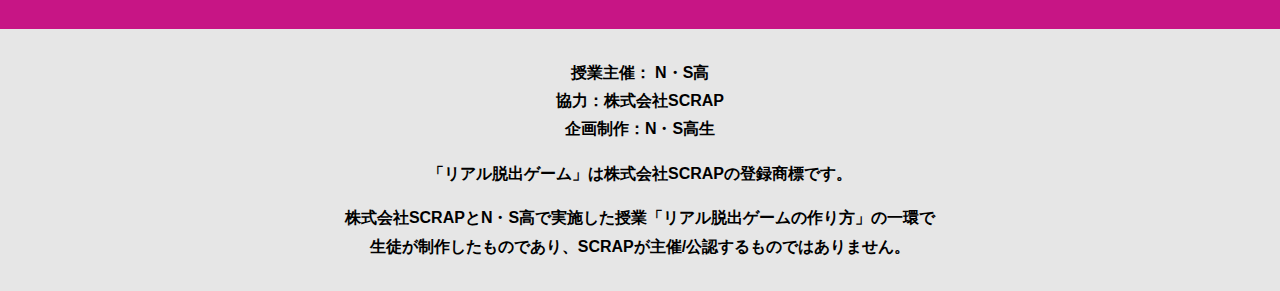
==== commit b8dfee69: "Update final.html" ====
--- a/final.html
+++ b/final.html
@@ -42,7 +42,7 @@
 Youtube貼り付けここまで-->
           
       </div>
-         -->
+         
         <p class="text-center">×××<br>
           ××××××××××××××××××××××××<br>
           ××××××××××××××××××××××××</p>
@@ -64,7 +64,7 @@
             <div class="card">
               <h3 class="card__title">企画者</h3>
               <p class="card__content">
-                サイト　　　　　せせせ<br>
+                サイト　　　　せせせ<br>
                 ヘッダー　　　たけるん<br>
                 謎制作　　　　Benchi・ゆと<br>
                 ストーリー　　ちょこ<br>
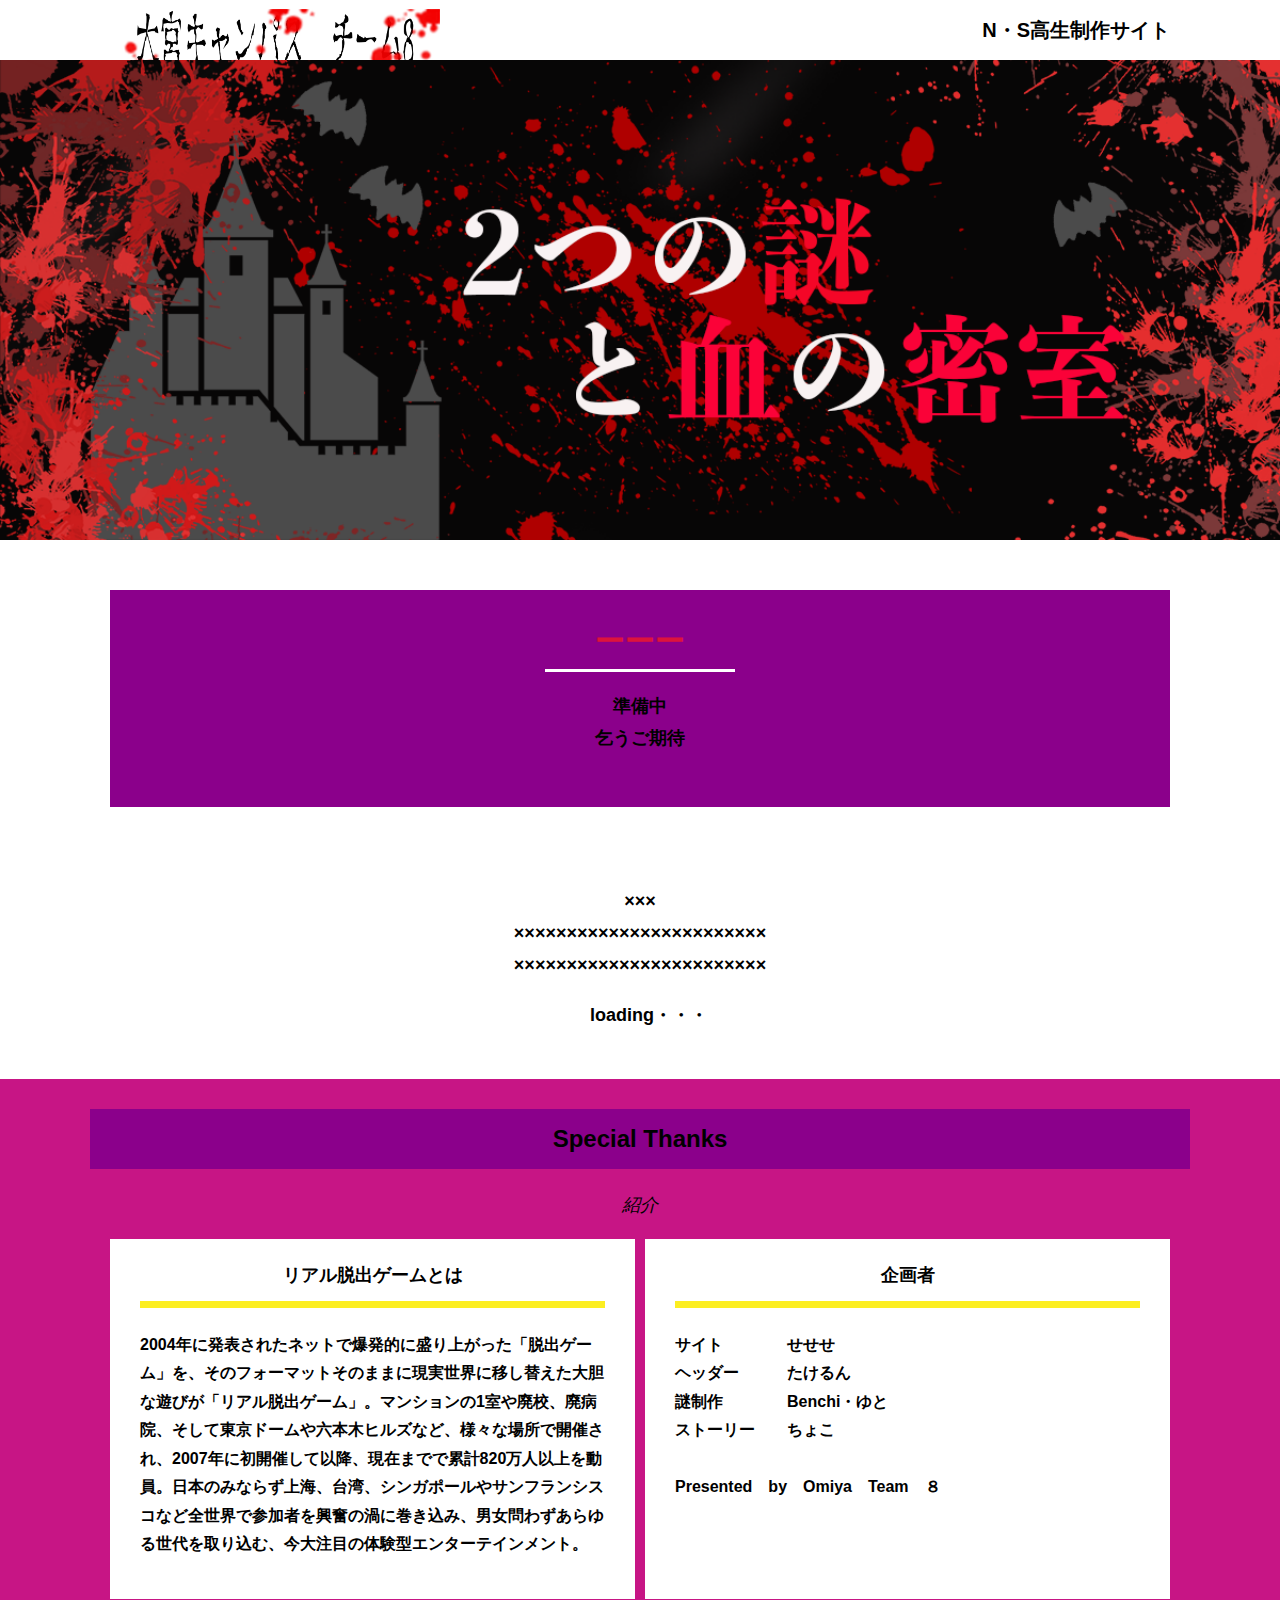
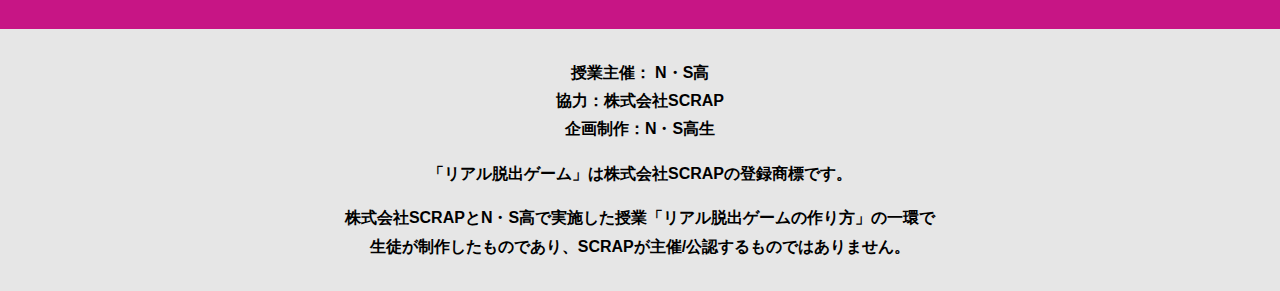
==== commit 3e5c8856: "Update final.html" ====
--- a/final.html
+++ b/final.html
@@ -68,6 +68,7 @@
                 ヘッダー　　　たけるん<br>
                 謎制作　　　　Benchi・ゆと<br>
                 ストーリー　　ちょこ<br>
+                <br>
                 Presented　by　Omiya　Team　８<br>
             </div>
           </div>
